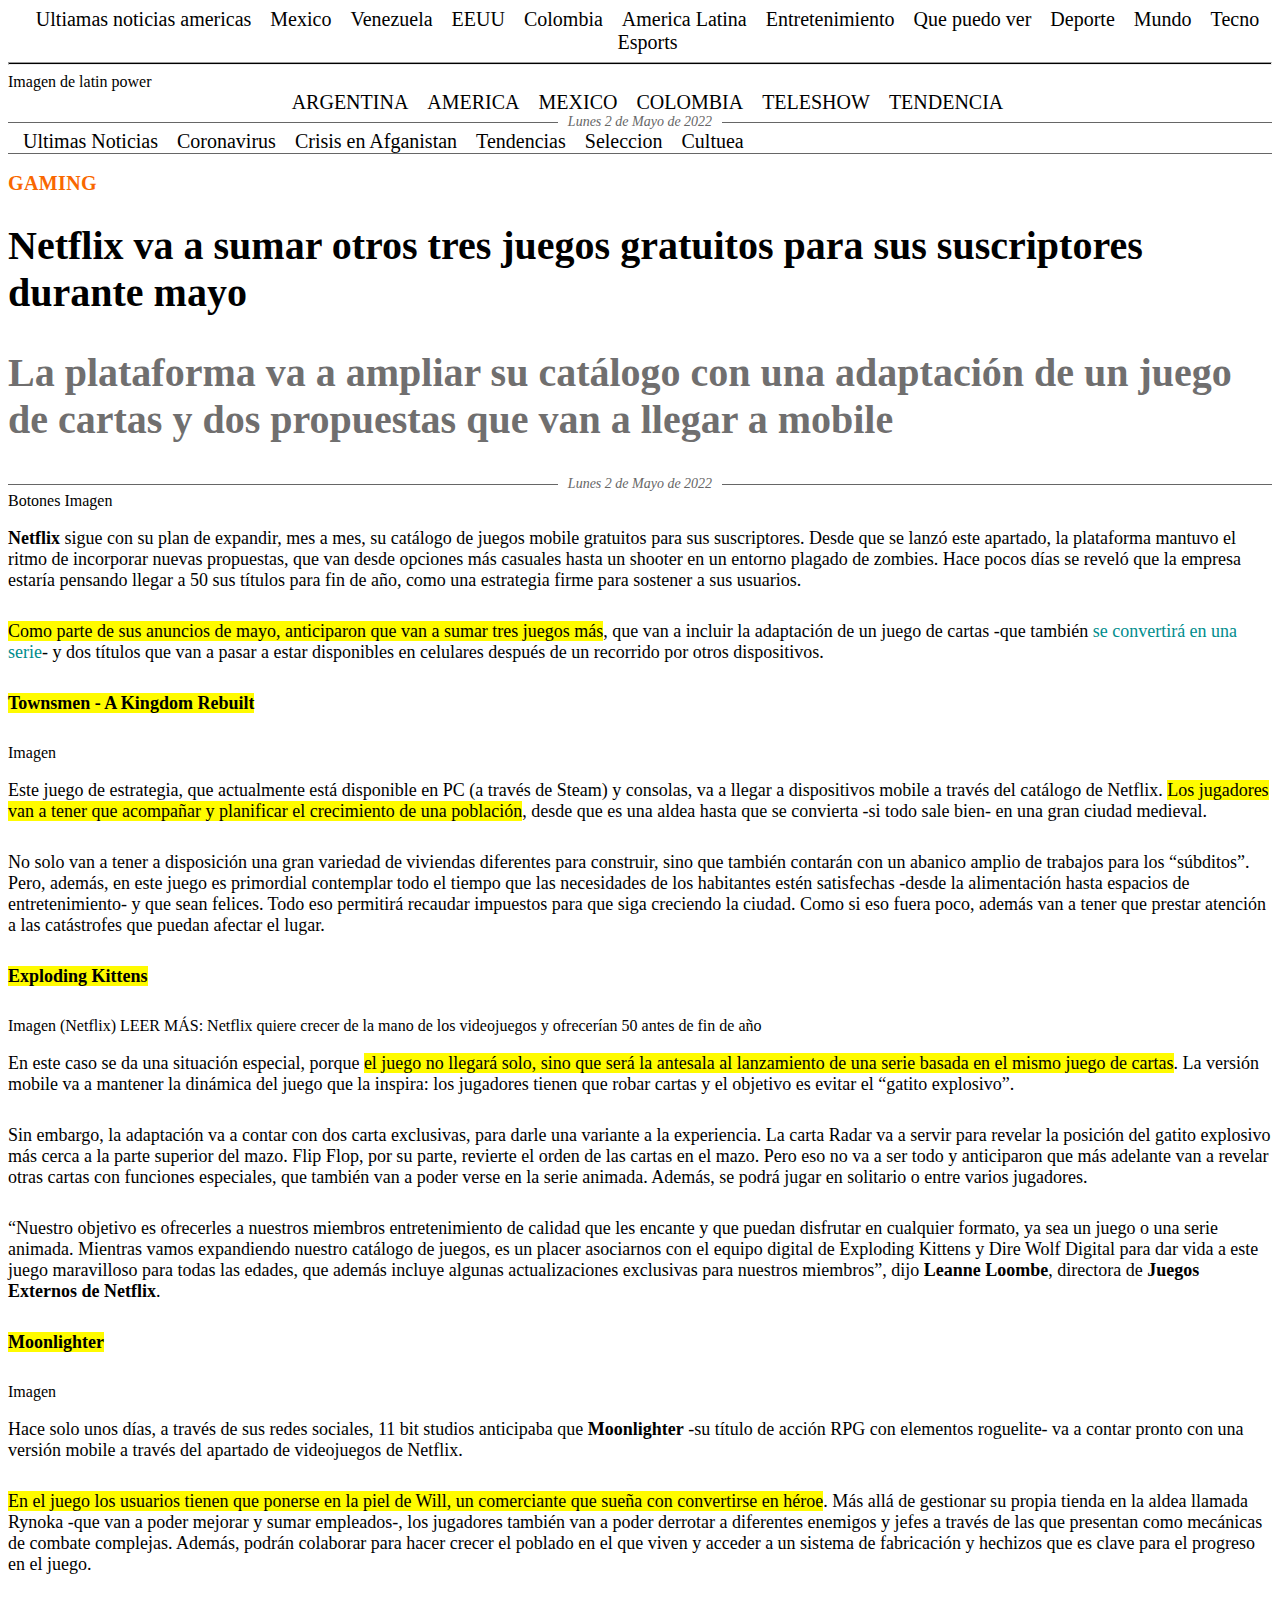
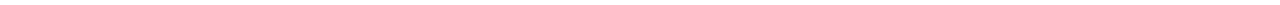
==== doc.html @ 5be9c948 "Noticia2" ====
<!DOCTYPE html>
<html lang="en">
<head>
    <meta charset="UTF-8">
    <meta http-equiv="X-UA-Compatible" content="IE=edge">
    <meta name="viewport" content="width=device-width, initial-scale=1.0">
    <link href="style.css" rel="stylesheet" type="text/css">
    <title>Noticia CSS</title>
</head>
<body>
    <header>
        <div class="cabe">
            <a href="" class="headLink">Ultiamas noticias americas</a>
            <a href="" class="headLink">Mexico</a>
            <a href="" class="headLink">Venezuela</a>
            <a href="" class="headLink">EEUU</a>
            <a href="" class="headLink">Colombia</a>
            <a href="" class="headLink">America Latina</a>
            <a href="" class="headLink">Entretenimiento</a>
            <a href="" class="headLink">Que puedo ver</a>
            <a href="" class="headLink">Deporte</a>
            <a href="" class="headLink">Mundo</a>
            <a href="" class="headLink">Tecno</a>
            <a href="" class="headLink">Esports</a>
        </div>
        <hr>
    </header>

    <nav>
        Imagen de latin power
        <div class="cabe">
            <a href="" class="headLink2">ARGENTINA</a>
            <a href="" class="headLink2">AMERICA</a>
            <a href="" class="headLink2">MEXICO</a>
            <a href="" class="headLink2">COLOMBIA</a>
            <a href="" class="headLink2">TELESHOW</a>
            <a href="" class="headLink2">TENDENCIA</a>
        </div>

        <div class="mhh-date-container">
            <div class="mhh-date-line"></div>
            <div class="mhh-date-item">Lunes 2 de Mayo de 2022</div>
            <div class="mhh-date-line"></div>
        </div>
        
        <div class="">
            <a href="" class="masInfo">Ultimas Noticias</a>
            <a href="" class="masInfo">Coronavirus</a>
            <a href="" class="masInfo">Crisis en Afganistan</a>
            <a href="" class="masInfo">Tendencias</a>
            <a href="" class="masInfo">Seleccion</a>
            <a href="" class="masInfo">Cultuea</a>
        </div>
        <div class="mhh-date-line"></div>
    </nav>

    <main>
        <br/>
        <a href="" class="subTitulo">GAMING</a>
        <h1 class="tituloPricipal">Netflix va a sumar otros tres juegos gratuitos para sus suscriptores durante mayo</h1>
        <h2 class="subTitulo2">La plataforma va a ampliar su catálogo con una adaptación de un juego de cartas y dos propuestas que van a llegar a mobile</h2>
        <div class="mhh-date-container">
            <div class="mhh-date-line"></div>
            <div class="mhh-date-item">Lunes 2 de Mayo de 2022</div>
            <div class="mhh-date-line"></div>
        </div>
        Botones
        Imagen
        <article>
            <p class="parafo"><b>Netflix</b> sigue con su plan de expandir, mes a mes, su catálogo de juegos mobile gratuitos para sus suscriptores. Desde que se lanzó este apartado, la plataforma mantuvo el ritmo de incorporar nuevas propuestas, que van desde opciones más casuales hasta un shooter en un entorno plagado de zombies. Hace pocos días se reveló que la empresa estaría pensando llegar a 50 sus títulos para fin de año, como una estrategia firme para sostener a sus usuarios.</p>
            <p class="parafo"><mark class="markAmarillo">Como parte de sus anuncios de mayo, anticiparon que van a sumar tres juegos más</mark>, que van a incluir la adaptación de un juego de cartas -que también <a href="https://www.infobae.com/que-puedo-ver/2022/04/19/exploding-kittens-las-famosas-cartas-de-gatitos-tendran-una-serie-y-un-juego-movil-en-netflix/" target="_blank" class="LINK">se convertirá en una serie</a>- y dos títulos que van a pasar a estar disponibles en celulares después de un recorrido por otros dispositivos. </p>
            <p class="parafo">
                <mark class="markAmarillo"><b>Townsmen - A Kingdom Rebuilt</b></mark>
            </p>
            Imagen
            <p class="parafo">Este juego de estrategia, que actualmente está disponible en PC (a través de Steam) y consolas, va a llegar a dispositivos mobile a través del catálogo de Netflix. <mark class="markAmarillo">Los jugadores van a tener que acompañar y planificar el crecimiento de una población</mark>, desde que es una aldea hasta que se convierta -si todo sale bien- en una gran ciudad medieval. </p>
            <p class="parafo">No solo van a tener a disposición una gran variedad de viviendas diferentes para construir, sino que también contarán con un abanico amplio de trabajos para los “súbditos”. Pero, además, en este juego es primordial contemplar todo el tiempo que las necesidades de los habitantes estén satisfechas -desde la alimentación hasta espacios de entretenimiento- y que sean felices. Todo eso permitirá recaudar impuestos para que siga creciendo la ciudad. Como si eso fuera poco, además van a tener que prestar atención a las catástrofes que puedan afectar el lugar.</p>
        </article>
        <article>
            <p class="parafo">
                <mark class="markAmarillo"><b>Exploding Kittens</b></mark>
            </p>
            Imagen
            (Netflix)
            <a>LEER MÁS: Netflix quiere crecer de la mano de los videojuegos y ofrecerían 50 antes de fin de año</a>
            <p class="parafo">En este caso se da una situación especial, porque <mark class="markAmarillo">el juego no llegará solo, sino que será la antesala al lanzamiento de una serie basada en el mismo juego de cartas</mark>. La versión mobile va a mantener la dinámica del juego que la inspira: los jugadores tienen que robar cartas y el objetivo es evitar el “gatito explosivo”. </p>
            <p class="parafo">Sin embargo, la adaptación va a contar con dos carta exclusivas, para darle una variante a la experiencia. La carta Radar va a servir para revelar la posición del gatito explosivo más cerca a la parte superior del mazo. Flip Flop, por su parte, revierte el orden de las cartas en el mazo. Pero eso no va a ser todo y anticiparon que más adelante van a revelar otras cartas con funciones especiales, que también van a poder verse en la serie animada. Además, se podrá jugar en solitario o entre varios jugadores.</p>
            <p class="parafo">“Nuestro objetivo es ofrecerles a nuestros miembros entretenimiento de calidad que les encante y que puedan disfrutar en cualquier formato, ya sea un juego o una serie animada. Mientras vamos expandiendo nuestro catálogo de juegos, es un placer asociarnos con el equipo digital de Exploding Kittens y Dire Wolf Digital para dar vida a este juego maravilloso para todas las edades, que además incluye algunas actualizaciones exclusivas para nuestros miembros”, dijo <b>Leanne Loombe</b>, directora de <b>Juegos Externos de Netflix</b>.</p>
        </article>
        <article>
            <p class="parafo">
                <mark class="markAmarillo"><b>Moonlighter</b></mark>
            </p>
            Imagen
            <p class="parafo">Hace solo unos días, a través de sus redes sociales, 11 bit studios anticipaba que <b>Moonlighter</b> -su título de acción RPG con elementos roguelite- va a contar pronto con una versión mobile a través del apartado de videojuegos de Netflix.</p>
            <p class="parafo"><mark class="markAmarillo">En el juego los usuarios tienen que ponerse en la piel de Will, un comerciante que sueña con convertirse en héroe</mark>. Más allá de gestionar su propia tienda en la aldea llamada Rynoka -que van a poder mejorar y sumar empleados-, los jugadores también van a poder derrotar a diferentes enemigos y jefes a través de las que presentan como mecánicas de combate complejas. Además, podrán colaborar para hacer crecer el poblado en el que viven y acceder a un sistema de fabricación y hechizos que es clave para el progreso en el juego.</p>
        </article>
    </main>
</body>
</html>
---- style.css ----
.headLink{
    color: #000000;
    text-decoration: none;
    font-size: 20px;
    margin-left: 15px;
}

hr{
    height: 1px;
    background-color:#000000;
}

.headLink:hover{
    color: gray;
}

.cabe{
    text-align: center;
}

.headLink2{
    color: #000000;
    text-decoration: none;
    font-size: 20px;
    margin-left: 15px;
}

/**/
.mhh-date-container {
    flex-direction: row;
    align-items: center;
    display: flex;
    justify-content: center;
}

.mhh-date-line {
    border-bottom: 1px solid #666;
    width: 100%;
}

.mhh-date-item {
    color: #666;
    flex-shrink: 0;
    font-size: 14px;
    font-style: italic;
    max-height: 20px;
    padding: 0 10px;
    text-align: center;
}

.masInfo{
    color: #000000;
    text-decoration: none;
    font-size: 20px;
    margin-left: 15px;
}

.subTitulo{
    color: #f96700;
    display: block;
    text-decoration: none;
    text-transform: uppercase;
    letter-spacing: .02em;
    font-size: 20px;
    font-weight: 700;
    border-bottom: 1px;
}

.tituloPricipal{
    font-size: 40px;
}

.subTitulo2{
    color: #706f6f;
    display: block;
    font-size: 40px;
}

.parafo{
    font-size: 18px;
    margin-bottom: 30px
}

.markAmarillo{
    background: #fffb00;
}

.LINK{
    text-decoration: none;
    color: #008d8d;
}
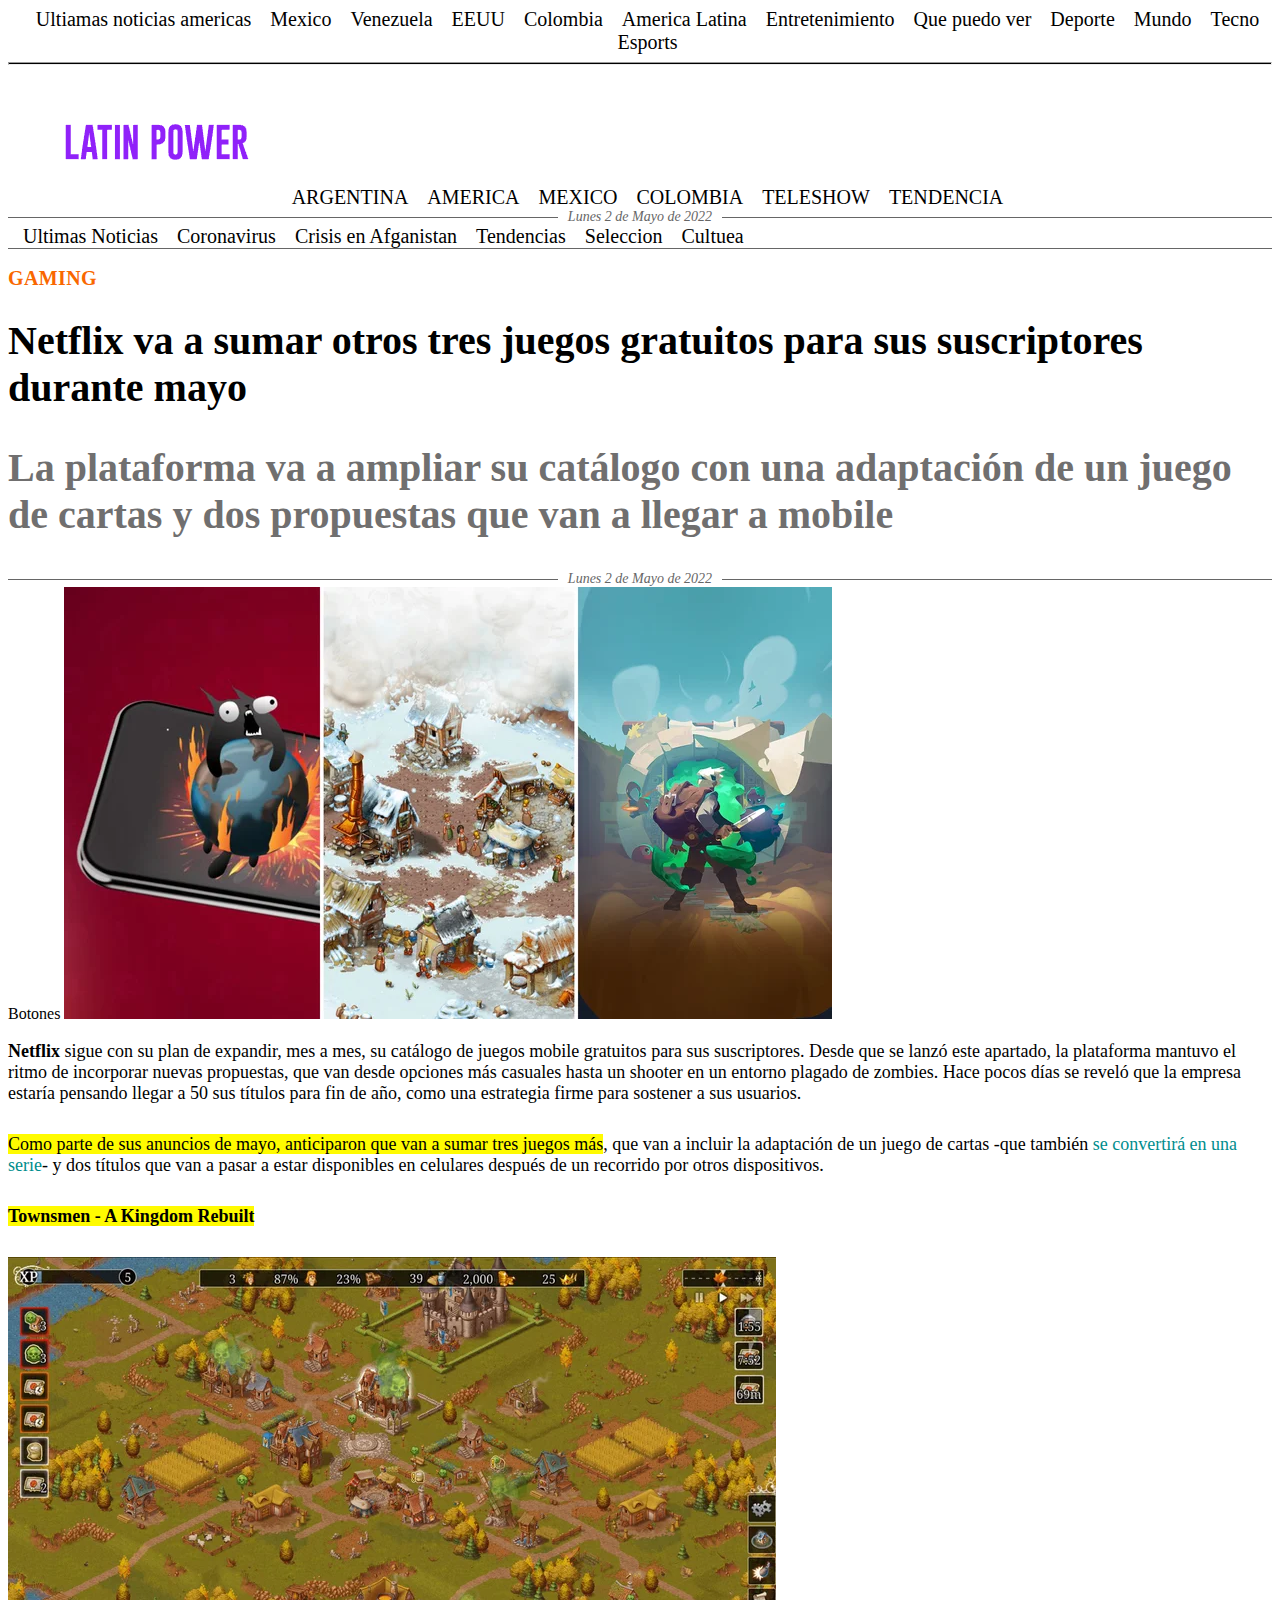
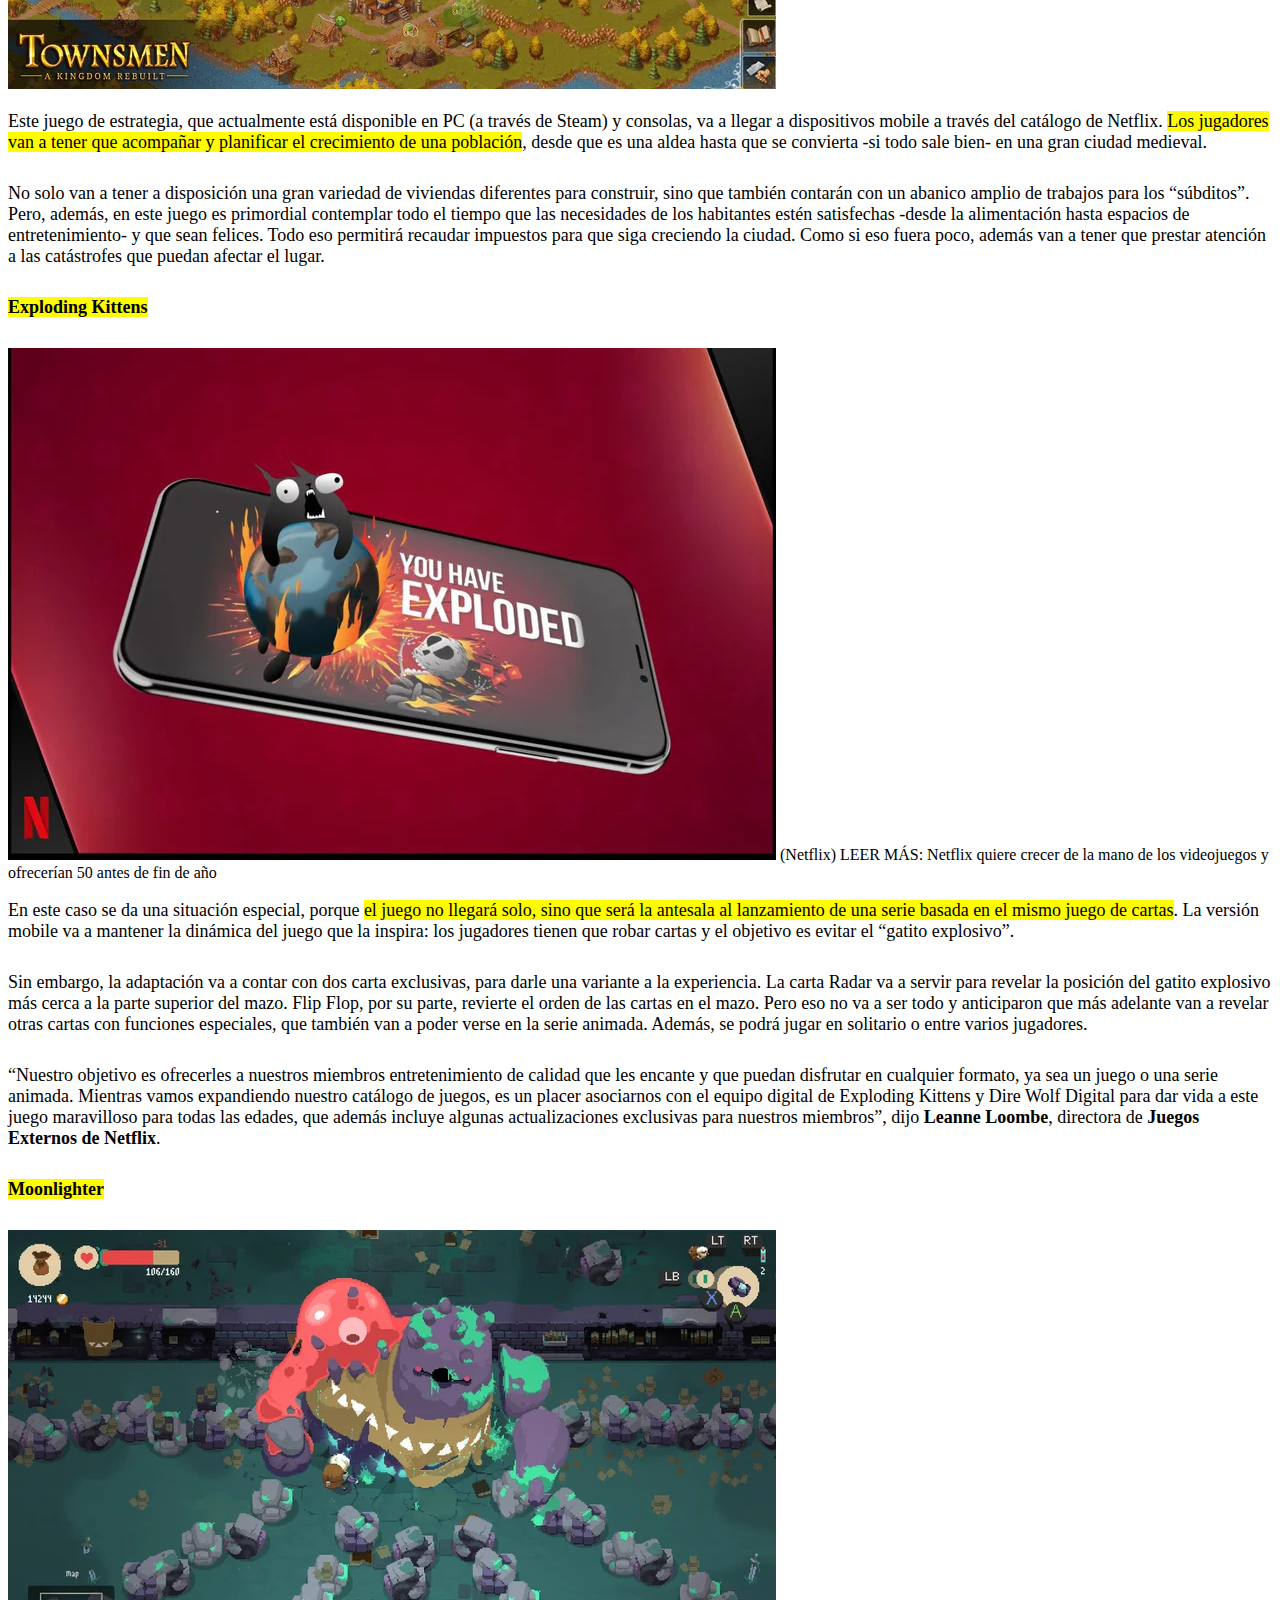
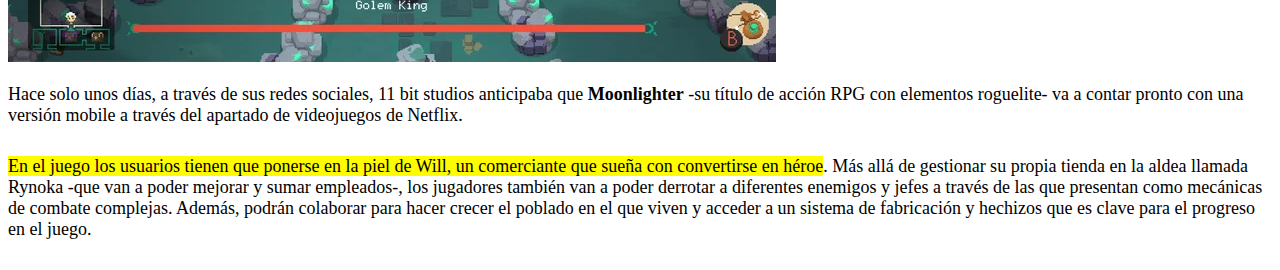
==== commit 3603eee0: "finNoticia" ====
--- a/doc.html
+++ b/doc.html
@@ -27,7 +27,7 @@
     </header>
 
     <nav>
-        Imagen de latin power
+        <img src="multimedia/LatinPower.png">
         <div class="cabe">
             <a href="" class="headLink2">ARGENTINA</a>
             <a href="" class="headLink2">AMERICA</a>
@@ -65,14 +65,14 @@
             <div class="mhh-date-line"></div>
         </div>
         Botones
-        Imagen
+        <img src="multimedia/Principal.png">
         <article>
             <p class="parafo"><b>Netflix</b> sigue con su plan de expandir, mes a mes, su catálogo de juegos mobile gratuitos para sus suscriptores. Desde que se lanzó este apartado, la plataforma mantuvo el ritmo de incorporar nuevas propuestas, que van desde opciones más casuales hasta un shooter en un entorno plagado de zombies. Hace pocos días se reveló que la empresa estaría pensando llegar a 50 sus títulos para fin de año, como una estrategia firme para sostener a sus usuarios.</p>
             <p class="parafo"><mark class="markAmarillo">Como parte de sus anuncios de mayo, anticiparon que van a sumar tres juegos más</mark>, que van a incluir la adaptación de un juego de cartas -que también <a href="https://www.infobae.com/que-puedo-ver/2022/04/19/exploding-kittens-las-famosas-cartas-de-gatitos-tendran-una-serie-y-un-juego-movil-en-netflix/" target="_blank" class="LINK">se convertirá en una serie</a>- y dos títulos que van a pasar a estar disponibles en celulares después de un recorrido por otros dispositivos. </p>
             <p class="parafo">
                 <mark class="markAmarillo"><b>Townsmen - A Kingdom Rebuilt</b></mark>
             </p>
-            Imagen
+            <img src="multimedia/Townsmen .png">
             <p class="parafo">Este juego de estrategia, que actualmente está disponible en PC (a través de Steam) y consolas, va a llegar a dispositivos mobile a través del catálogo de Netflix. <mark class="markAmarillo">Los jugadores van a tener que acompañar y planificar el crecimiento de una población</mark>, desde que es una aldea hasta que se convierta -si todo sale bien- en una gran ciudad medieval. </p>
             <p class="parafo">No solo van a tener a disposición una gran variedad de viviendas diferentes para construir, sino que también contarán con un abanico amplio de trabajos para los “súbditos”. Pero, además, en este juego es primordial contemplar todo el tiempo que las necesidades de los habitantes estén satisfechas -desde la alimentación hasta espacios de entretenimiento- y que sean felices. Todo eso permitirá recaudar impuestos para que siga creciendo la ciudad. Como si eso fuera poco, además van a tener que prestar atención a las catástrofes que puedan afectar el lugar.</p>
         </article>
@@ -80,8 +80,10 @@
             <p class="parafo">
                 <mark class="markAmarillo"><b>Exploding Kittens</b></mark>
             </p>
-            Imagen
+
+            <img src="multimedia/Exploding .png">
             (Netflix)
+            
             <a>LEER MÁS: Netflix quiere crecer de la mano de los videojuegos y ofrecerían 50 antes de fin de año</a>
             <p class="parafo">En este caso se da una situación especial, porque <mark class="markAmarillo">el juego no llegará solo, sino que será la antesala al lanzamiento de una serie basada en el mismo juego de cartas</mark>. La versión mobile va a mantener la dinámica del juego que la inspira: los jugadores tienen que robar cartas y el objetivo es evitar el “gatito explosivo”. </p>
             <p class="parafo">Sin embargo, la adaptación va a contar con dos carta exclusivas, para darle una variante a la experiencia. La carta Radar va a servir para revelar la posición del gatito explosivo más cerca a la parte superior del mazo. Flip Flop, por su parte, revierte el orden de las cartas en el mazo. Pero eso no va a ser todo y anticiparon que más adelante van a revelar otras cartas con funciones especiales, que también van a poder verse en la serie animada. Además, se podrá jugar en solitario o entre varios jugadores.</p>
@@ -91,7 +93,7 @@
             <p class="parafo">
                 <mark class="markAmarillo"><b>Moonlighter</b></mark>
             </p>
-            Imagen
+            <img src="multimedia/Moonlighter.png">
             <p class="parafo">Hace solo unos días, a través de sus redes sociales, 11 bit studios anticipaba que <b>Moonlighter</b> -su título de acción RPG con elementos roguelite- va a contar pronto con una versión mobile a través del apartado de videojuegos de Netflix.</p>
             <p class="parafo"><mark class="markAmarillo">En el juego los usuarios tienen que ponerse en la piel de Will, un comerciante que sueña con convertirse en héroe</mark>. Más allá de gestionar su propia tienda en la aldea llamada Rynoka -que van a poder mejorar y sumar empleados-, los jugadores también van a poder derrotar a diferentes enemigos y jefes a través de las que presentan como mecánicas de combate complejas. Además, podrán colaborar para hacer crecer el poblado en el que viven y acceder a un sistema de fabricación y hechizos que es clave para el progreso en el juego.</p>
         </article>
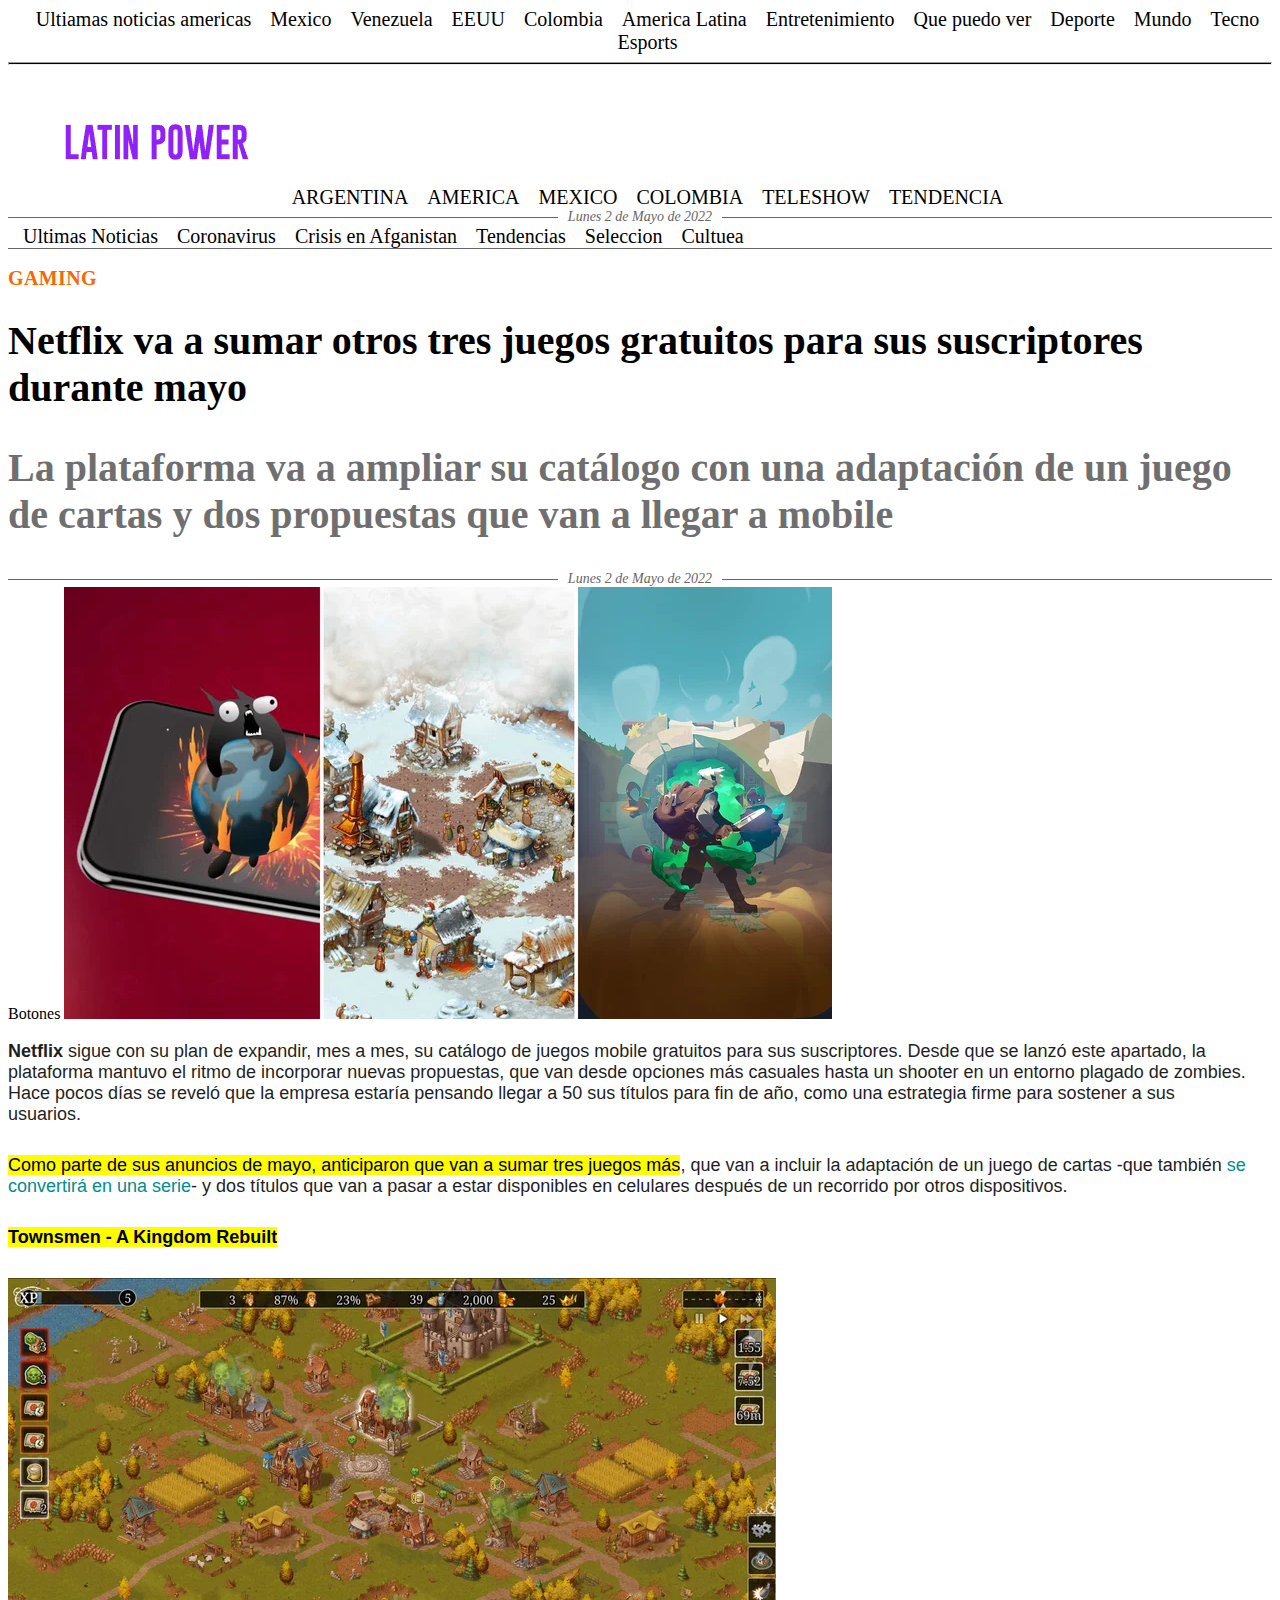
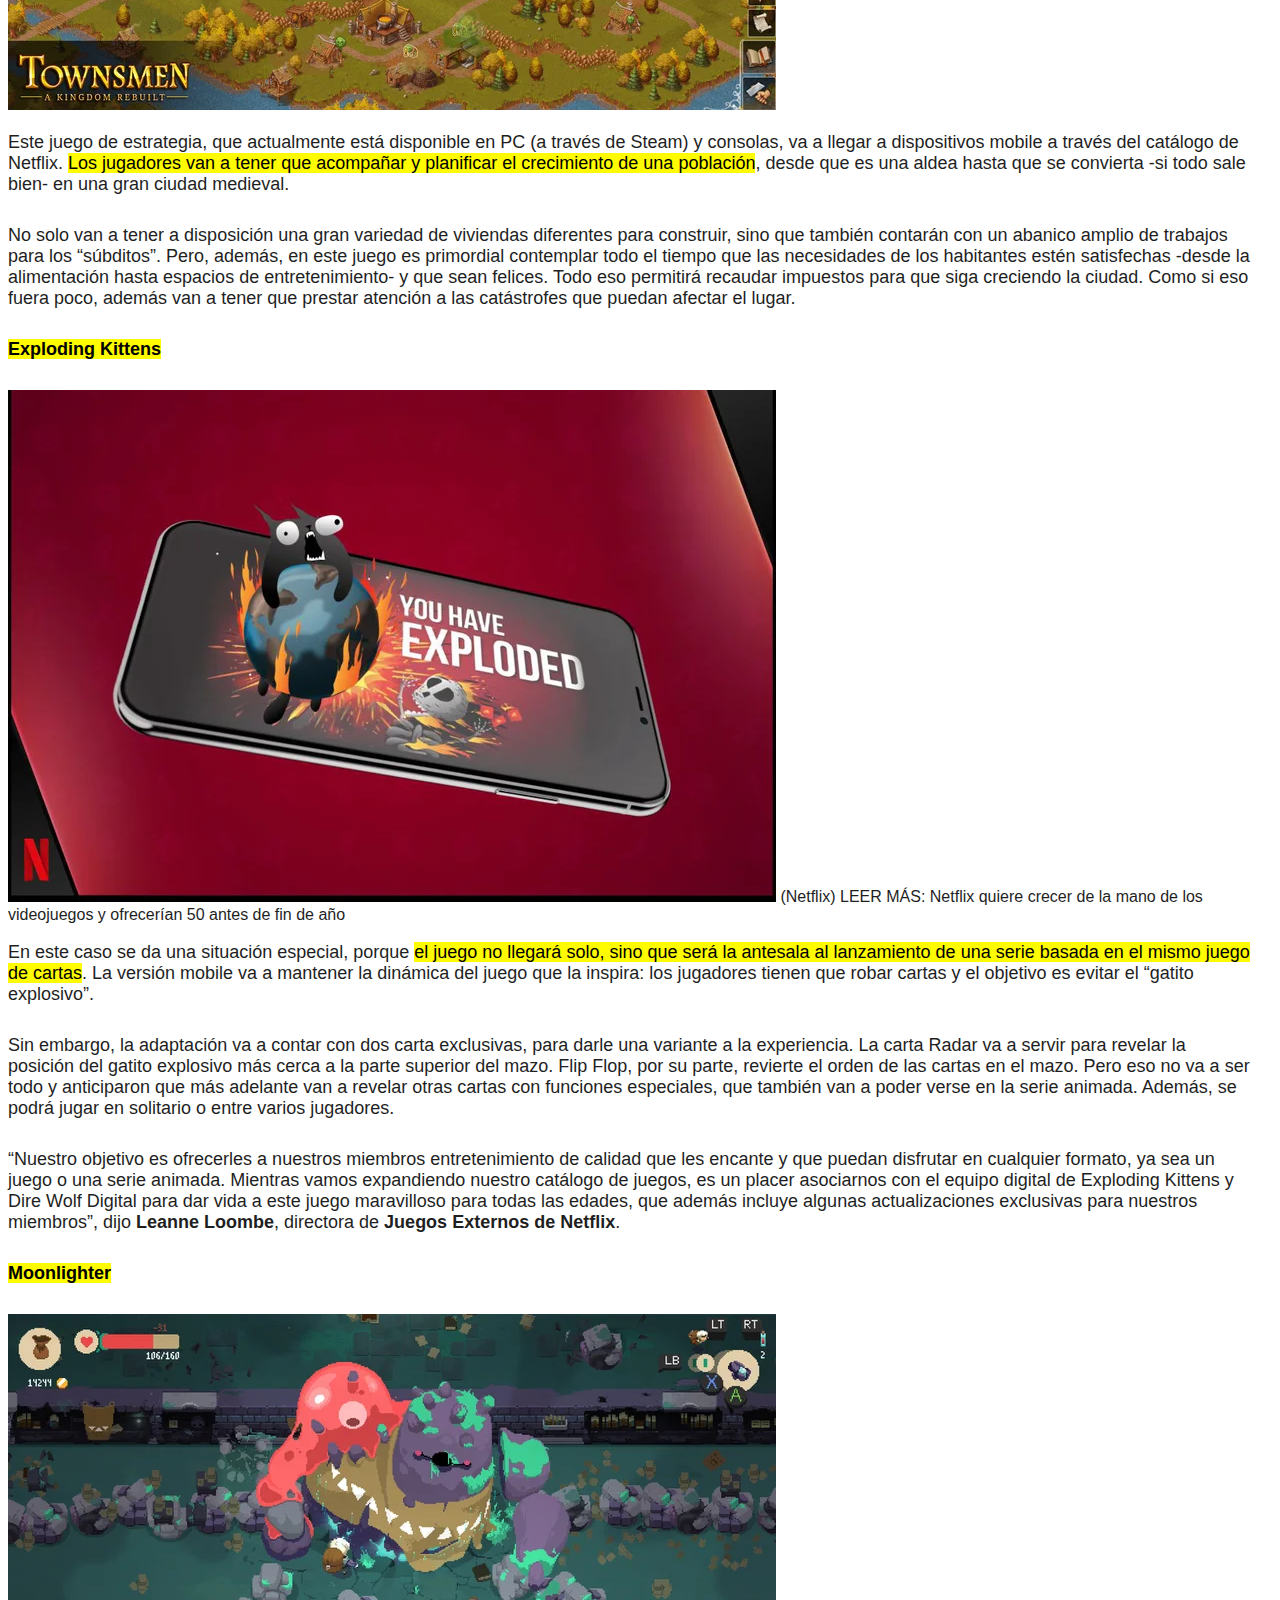
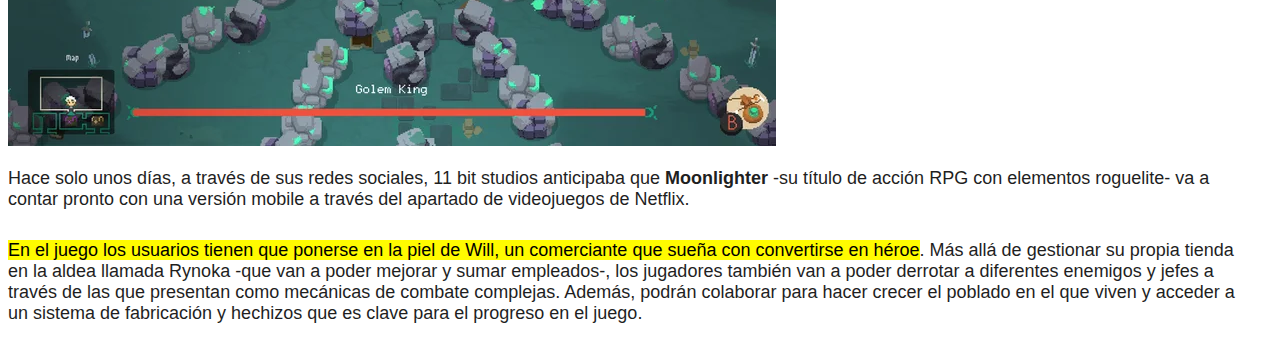
==== commit ebe4acab: "Fin" ====
--- a/doc.html
+++ b/doc.html
@@ -66,7 +66,7 @@
         </div>
         Botones
         <img src="multimedia/Principal.png">
-        <article>
+        <article class="articulo">
             <p class="parafo"><b>Netflix</b> sigue con su plan de expandir, mes a mes, su catálogo de juegos mobile gratuitos para sus suscriptores. Desde que se lanzó este apartado, la plataforma mantuvo el ritmo de incorporar nuevas propuestas, que van desde opciones más casuales hasta un shooter en un entorno plagado de zombies. Hace pocos días se reveló que la empresa estaría pensando llegar a 50 sus títulos para fin de año, como una estrategia firme para sostener a sus usuarios.</p>
             <p class="parafo"><mark class="markAmarillo">Como parte de sus anuncios de mayo, anticiparon que van a sumar tres juegos más</mark>, que van a incluir la adaptación de un juego de cartas -que también <a href="https://www.infobae.com/que-puedo-ver/2022/04/19/exploding-kittens-las-famosas-cartas-de-gatitos-tendran-una-serie-y-un-juego-movil-en-netflix/" target="_blank" class="LINK">se convertirá en una serie</a>- y dos títulos que van a pasar a estar disponibles en celulares después de un recorrido por otros dispositivos. </p>
             <p class="parafo">
@@ -76,20 +76,20 @@
             <p class="parafo">Este juego de estrategia, que actualmente está disponible en PC (a través de Steam) y consolas, va a llegar a dispositivos mobile a través del catálogo de Netflix. <mark class="markAmarillo">Los jugadores van a tener que acompañar y planificar el crecimiento de una población</mark>, desde que es una aldea hasta que se convierta -si todo sale bien- en una gran ciudad medieval. </p>
             <p class="parafo">No solo van a tener a disposición una gran variedad de viviendas diferentes para construir, sino que también contarán con un abanico amplio de trabajos para los “súbditos”. Pero, además, en este juego es primordial contemplar todo el tiempo que las necesidades de los habitantes estén satisfechas -desde la alimentación hasta espacios de entretenimiento- y que sean felices. Todo eso permitirá recaudar impuestos para que siga creciendo la ciudad. Como si eso fuera poco, además van a tener que prestar atención a las catástrofes que puedan afectar el lugar.</p>
         </article>
-        <article>
+        <article class="articulo">
             <p class="parafo">
                 <mark class="markAmarillo"><b>Exploding Kittens</b></mark>
             </p>
 
             <img src="multimedia/Exploding .png">
             (Netflix)
-            
+
             <a>LEER MÁS: Netflix quiere crecer de la mano de los videojuegos y ofrecerían 50 antes de fin de año</a>
             <p class="parafo">En este caso se da una situación especial, porque <mark class="markAmarillo">el juego no llegará solo, sino que será la antesala al lanzamiento de una serie basada en el mismo juego de cartas</mark>. La versión mobile va a mantener la dinámica del juego que la inspira: los jugadores tienen que robar cartas y el objetivo es evitar el “gatito explosivo”. </p>
             <p class="parafo">Sin embargo, la adaptación va a contar con dos carta exclusivas, para darle una variante a la experiencia. La carta Radar va a servir para revelar la posición del gatito explosivo más cerca a la parte superior del mazo. Flip Flop, por su parte, revierte el orden de las cartas en el mazo. Pero eso no va a ser todo y anticiparon que más adelante van a revelar otras cartas con funciones especiales, que también van a poder verse en la serie animada. Además, se podrá jugar en solitario o entre varios jugadores.</p>
             <p class="parafo">“Nuestro objetivo es ofrecerles a nuestros miembros entretenimiento de calidad que les encante y que puedan disfrutar en cualquier formato, ya sea un juego o una serie animada. Mientras vamos expandiendo nuestro catálogo de juegos, es un placer asociarnos con el equipo digital de Exploding Kittens y Dire Wolf Digital para dar vida a este juego maravilloso para todas las edades, que además incluye algunas actualizaciones exclusivas para nuestros miembros”, dijo <b>Leanne Loombe</b>, directora de <b>Juegos Externos de Netflix</b>.</p>
         </article>
-        <article>
+        <article class="articulo">
             <p class="parafo">
                 <mark class="markAmarillo"><b>Moonlighter</b></mark>
             </p>
@@ -97,6 +97,8 @@
             <p class="parafo">Hace solo unos días, a través de sus redes sociales, 11 bit studios anticipaba que <b>Moonlighter</b> -su título de acción RPG con elementos roguelite- va a contar pronto con una versión mobile a través del apartado de videojuegos de Netflix.</p>
             <p class="parafo"><mark class="markAmarillo">En el juego los usuarios tienen que ponerse en la piel de Will, un comerciante que sueña con convertirse en héroe</mark>. Más allá de gestionar su propia tienda en la aldea llamada Rynoka -que van a poder mejorar y sumar empleados-, los jugadores también van a poder derrotar a diferentes enemigos y jefes a través de las que presentan como mecánicas de combate complejas. Además, podrán colaborar para hacer crecer el poblado en el que viven y acceder a un sistema de fabricación y hechizos que es clave para el progreso en el juego.</p>
         </article>
+        
     </main>
+    
 </body>
 </html>--- a/style.css
+++ b/style.css
@@ -88,4 +88,21 @@
 .LINK{
     text-decoration: none;
     color: #008d8d;
+}
+
+.right-rail {
+    grid-column: span 4;
+}
+
+.articulo{
+    grid-column: span 8;
+    padding: 0 20px 0 0;
+    font-family: Libre Franklin,sans-serif;
+    color: #1f1f1f;
+}
+
+.notasApartes{
+    grid-column: span 4;
+    grid-column-start: span 4;
+    grid-column-end: auto;
 }